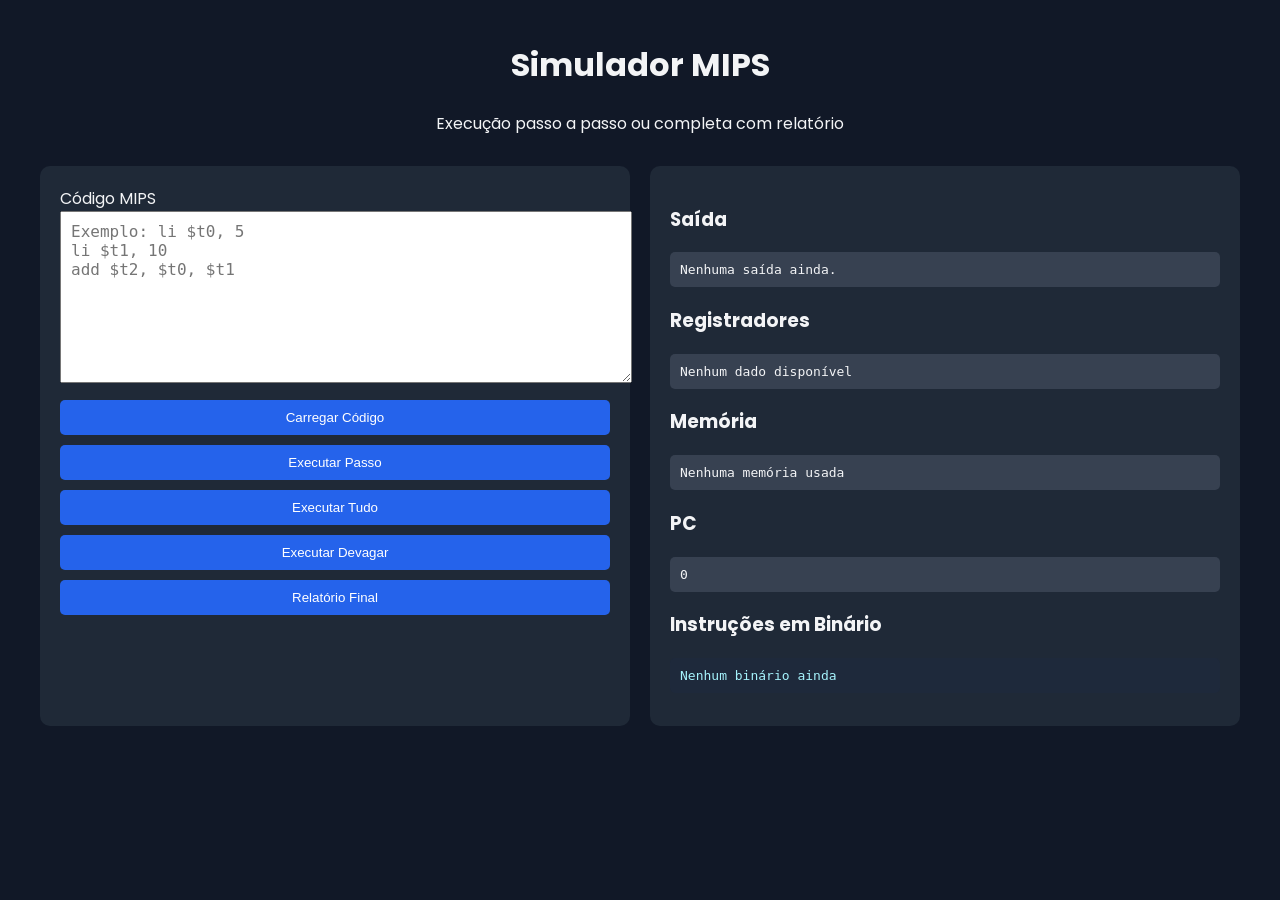
==== frontend/index.html @ cad72317 "first commit" ====
<!DOCTYPE html>
<html lang="pt-BR">
<head>
  <meta charset="UTF-8" />
  <meta name="viewport" content="width=device-width, initial-scale=1.0"/>
  <title>Simulador MIPS</title>
  <link href="https://fonts.googleapis.com/css2?family=Poppins:wght@400;600&display=swap" rel="stylesheet">
  <link rel="stylesheet" href="style.css" />
</head>
<body>
  <div class="container">
    <header>
      <h1>Simulador MIPS</h1>
      <p>Execução passo a passo ou completa com relatório</p>
    </header>

    <section class="painel">
      <div class="coluna">
        <label for="codigo">Código MIPS</label>
        <textarea id="codigo" placeholder="Exemplo: li $t0, 5
li $t1, 10
add $t2, $t0, $t1"></textarea>
        <button onclick="carregarCodigo()">Carregar Código</button>
        <button onclick="executarPasso()">Executar Passo</button>
        <button onclick="executarTudo()">Executar Tudo</button>
        <button onclick="executarDevagar()">Executar Devagar</button>
        <button onclick="mostrarRelatorio()">Relatório Final</button>
      </div>
      <div class="coluna">
        <h3>Saída</h3>
        <pre id="saida">Nenhuma saída ainda.</pre>
        <h3>Registradores</h3>
        <pre id="registradores">Nenhum dado disponível</pre>
        <h3>Memória</h3>
        <pre id="memoria">Nenhuma memória usada</pre>
        <h3>PC</h3>
        <pre id="pc">0</pre>
        <h3>Instruções em Binário</h3>
        <pre id="binarios">Nenhum binário ainda</pre>
      </div>
    </section>
  </div>
  <script src="script.js"></script>
</body>
</html>
---- frontend/style.css ----
body {
  margin: 0;
  font-family: 'Poppins', sans-serif;
  background-color: #111827;
  color: #f3f4f6;
}
.container {
  padding: 20px;
  max-width: 1200px;
  margin: auto;
}
header {
  text-align: center;
  margin-bottom: 30px;
}
.painel {
  display: flex;
  flex-wrap: wrap;
  gap: 20px;
}
.coluna {
  flex: 1 1 45%;
  background-color: #1f2937;
  padding: 20px;
  border-radius: 10px;
}
textarea {
  width: 100%;
  height: 150px;
  padding: 10px;
  font-family: monospace;
  font-size: 1rem;
}
button {
  display: block;
  margin-top: 10px;
  padding: 10px;
  background-color: #2563eb;
  border: none;
  color: white;
  cursor: pointer;
  width: 100%;
  border-radius: 5px;
}
button:hover {
  background-color: #1d4ed8;
}
pre {
  background-color: #374151;
  padding: 10px;
  border-radius: 5px;
  white-space: pre-wrap;
  word-wrap: break-word;
}
#binarios {
  background-color: #1e293b;
  color: #a5f3fc;
}
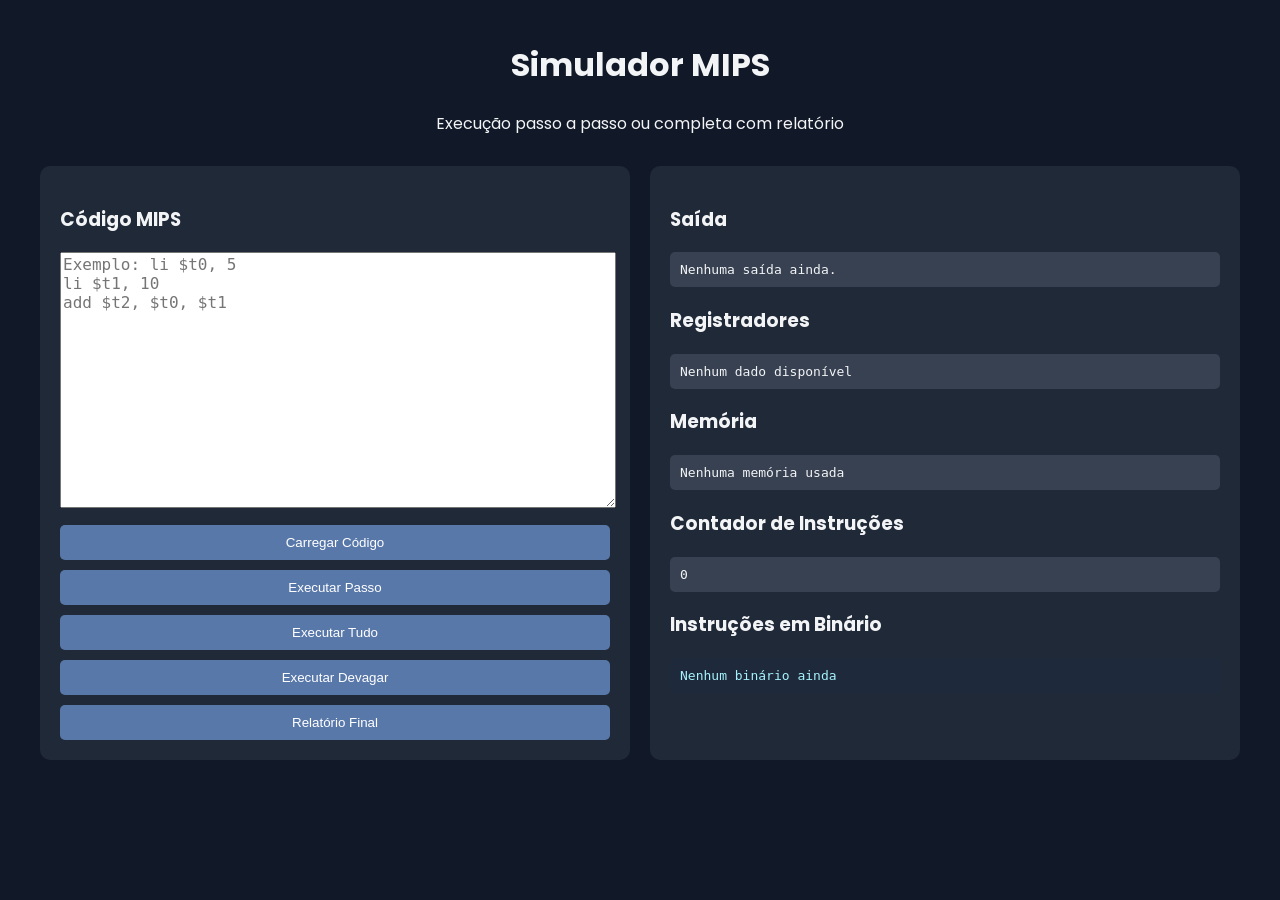
==== commit 22a4ce7b: "ajustes finais" ====
--- a/frontend/index.html
+++ b/frontend/index.html
@@ -16,7 +16,7 @@
 
     <section class="painel">
       <div class="coluna">
-        <label for="codigo">Código MIPS</label>
+        <h3 for="codigo">Código MIPS</h3>
         <textarea id="codigo" placeholder="Exemplo: li $t0, 5
 li $t1, 10
 add $t2, $t0, $t1"></textarea>
@@ -33,7 +33,7 @@
         <pre id="registradores">Nenhum dado disponível</pre>
         <h3>Memória</h3>
         <pre id="memoria">Nenhuma memória usada</pre>
-        <h3>PC</h3>
+        <h3>Contador de Instruções</h3>
         <pre id="pc">0</pre>
         <h3>Instruções em Binário</h3>
         <pre id="binarios">Nenhum binário ainda</pre>
--- a/frontend/style.css
+++ b/frontend/style.css
@@ -27,8 +27,7 @@
 }
 textarea {
   width: 100%;
-  height: 150px;
-  padding: 10px;
+  height: 250px;
   font-family: monospace;
   font-size: 1rem;
 }
@@ -36,7 +35,7 @@
   display: block;
   margin-top: 10px;
   padding: 10px;
-  background-color: #2563eb;
+  background-color: #5978aa;
   border: none;
   color: white;
   cursor: pointer;
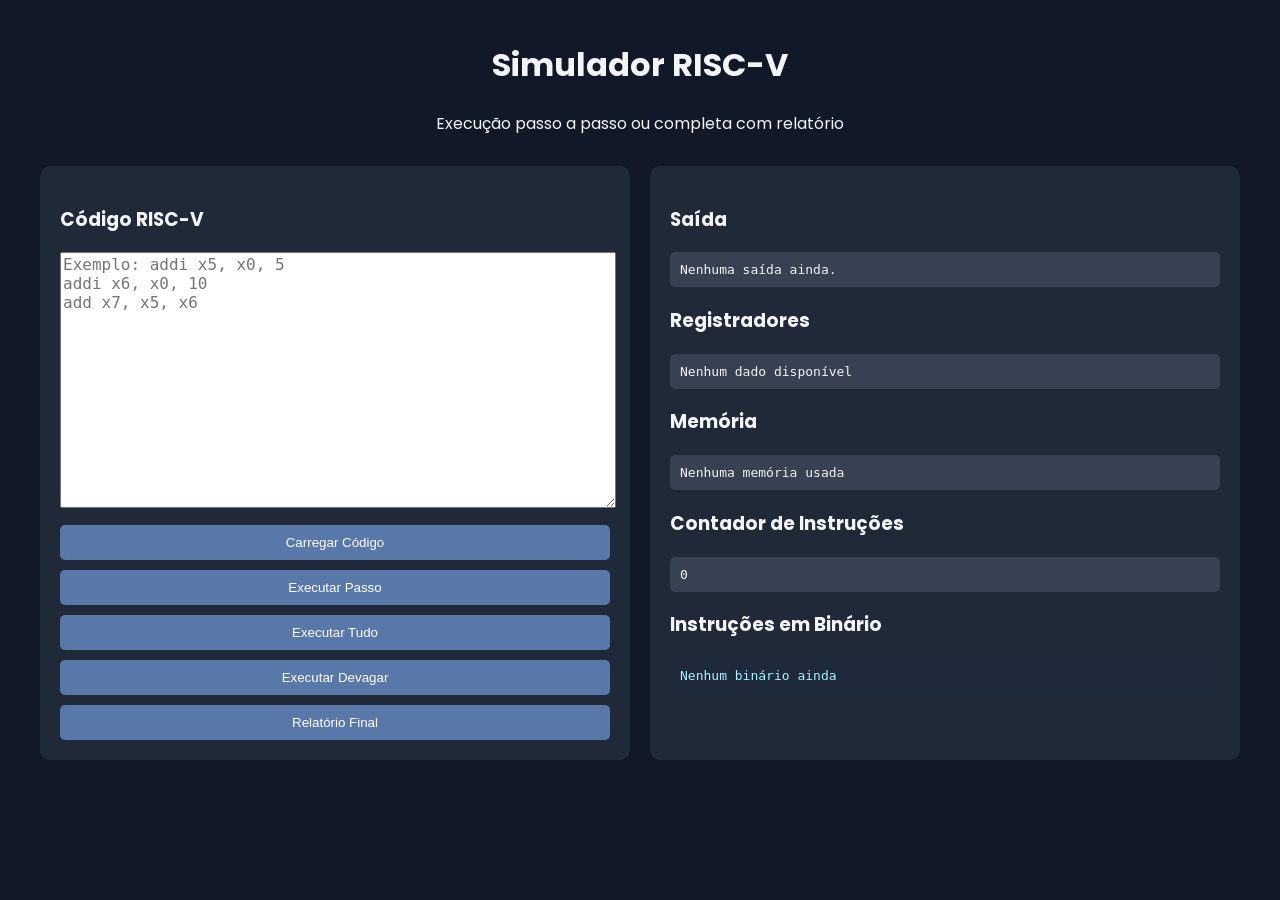
==== commit fd7b2797: "feat: finalizando projeto" ====
--- a/frontend/index.html
+++ b/frontend/index.html
@@ -3,23 +3,23 @@
 <head>
   <meta charset="UTF-8" />
   <meta name="viewport" content="width=device-width, initial-scale=1.0"/>
-  <title>Simulador MIPS</title>
+  <title>Simulador RISC-V</title>
   <link href="https://fonts.googleapis.com/css2?family=Poppins:wght@400;600&display=swap" rel="stylesheet">
   <link rel="stylesheet" href="style.css" />
 </head>
 <body>
   <div class="container">
     <header>
-      <h1>Simulador MIPS</h1>
+      <h1>Simulador RISC-V</h1>
       <p>Execução passo a passo ou completa com relatório</p>
     </header>
 
     <section class="painel">
       <div class="coluna">
-        <h3 for="codigo">Código MIPS</h3>
-        <textarea id="codigo" placeholder="Exemplo: li $t0, 5
-li $t1, 10
-add $t2, $t0, $t1"></textarea>
+        <h3 for="codigo">Código RISC-V</h3>
+        <textarea id="codigo" placeholder="Exemplo: addi x5, x0, 5
+addi x6, x0, 10
+add x7, x5, x6"></textarea>
         <button onclick="carregarCodigo()">Carregar Código</button>
         <button onclick="executarPasso()">Executar Passo</button>
         <button onclick="executarTudo()">Executar Tudo</button>
